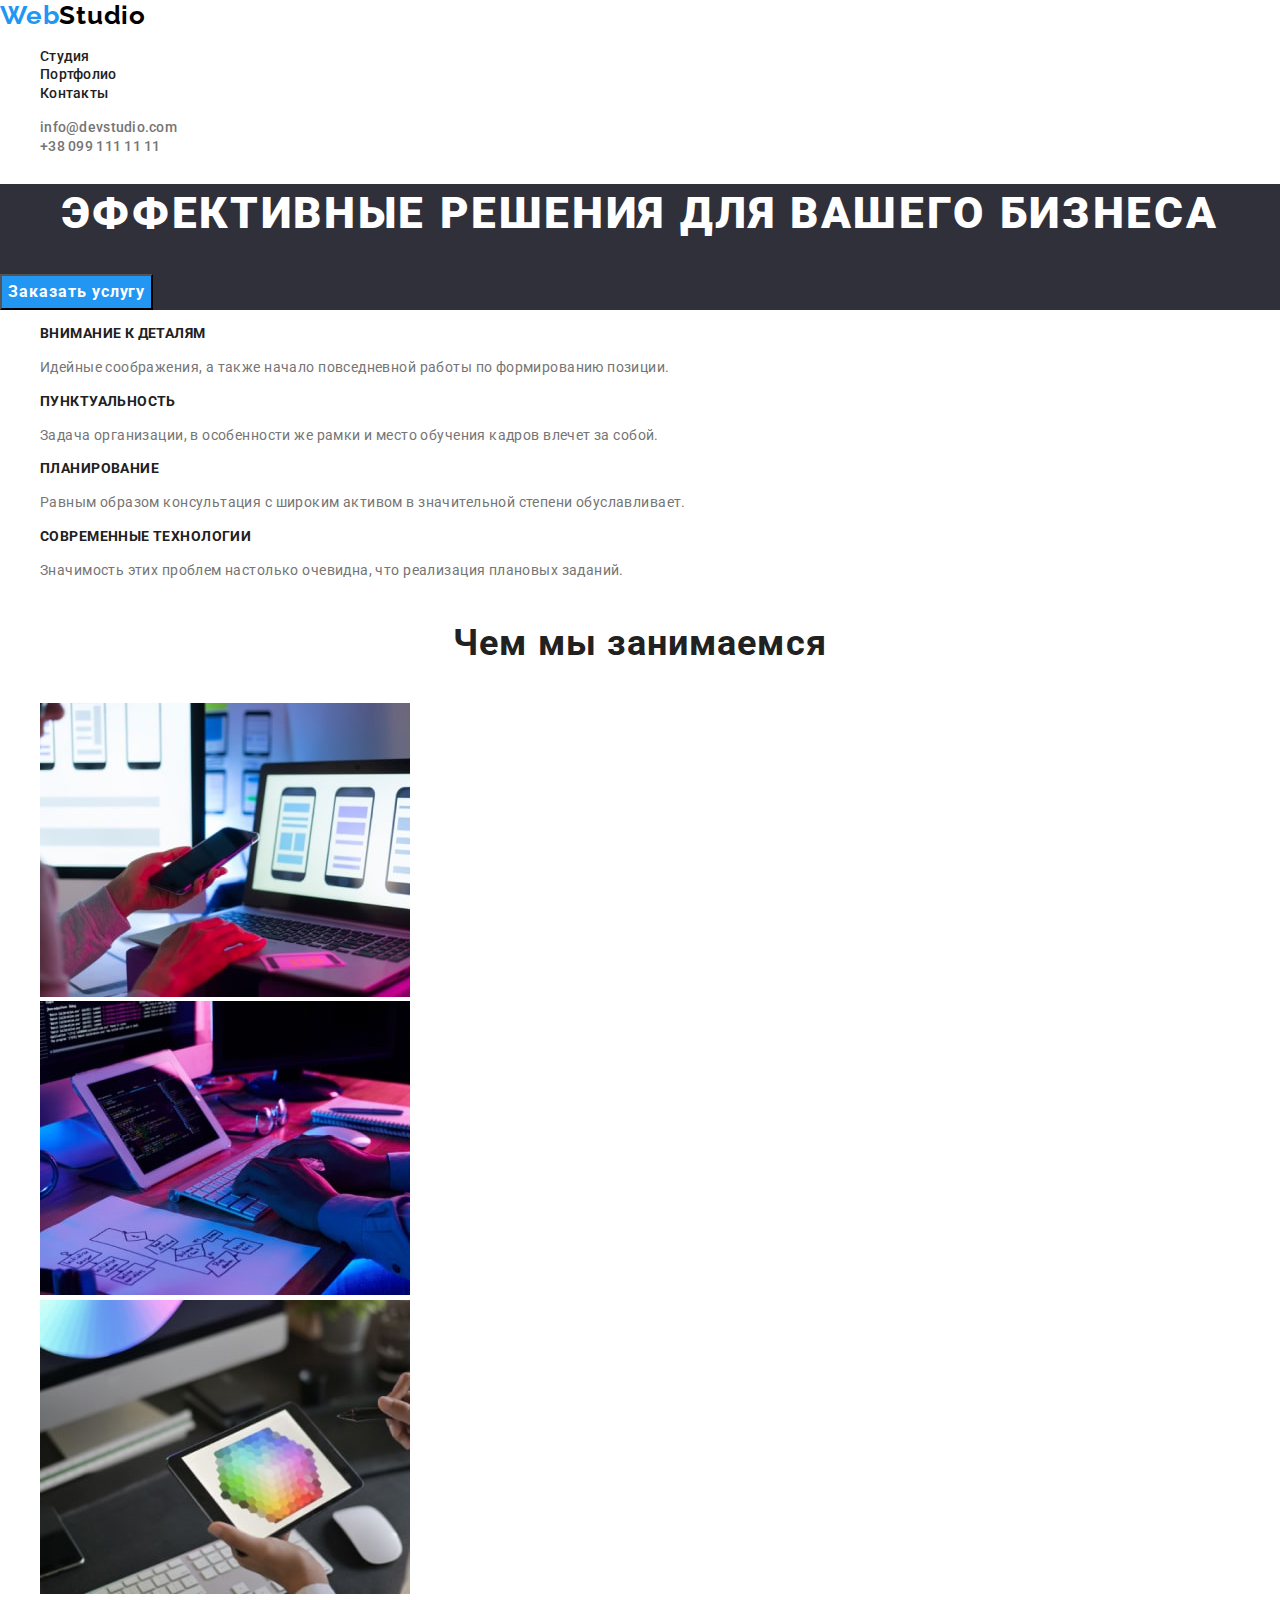
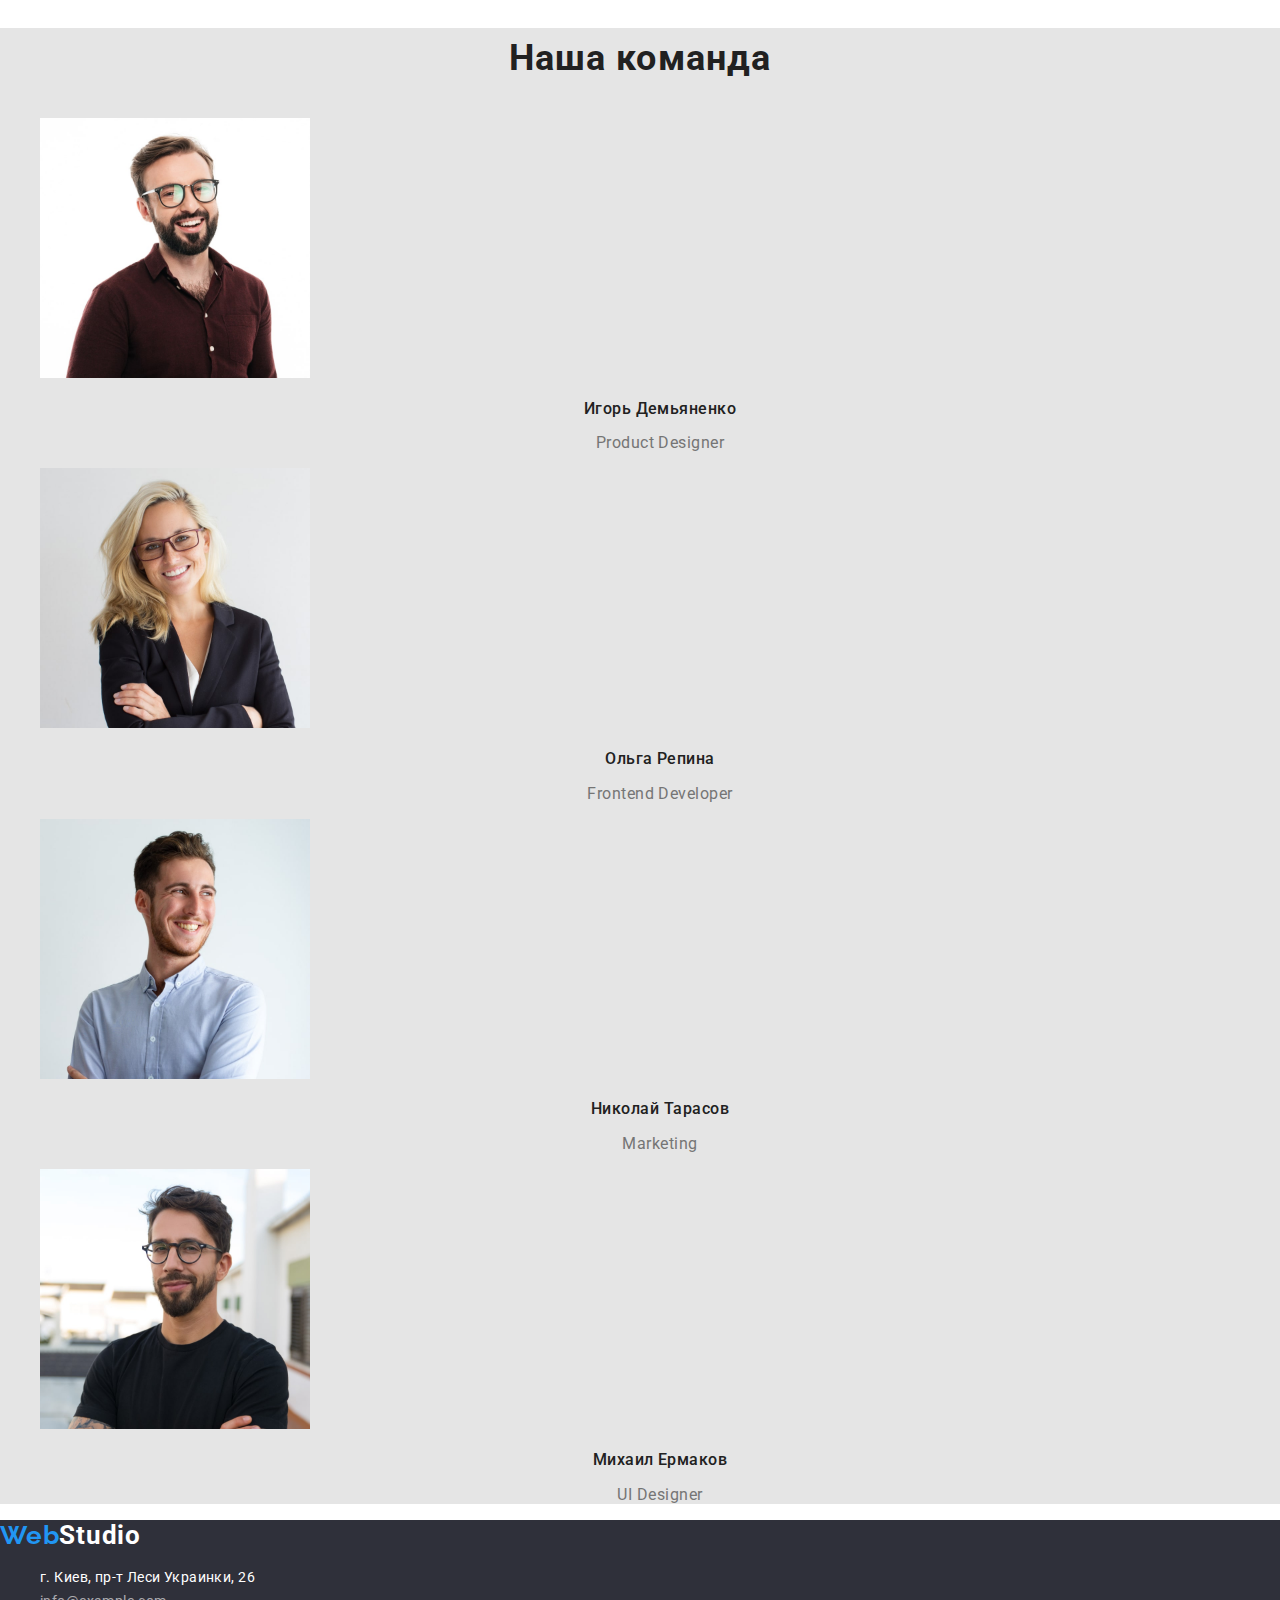
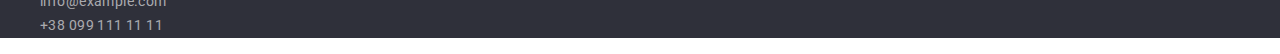
==== index.html @ 68f4fdc8 "add normalize" ====
<!DOCTYPE html>
<html lang="ru">
  <head>
    <meta charset="UTF-8" />
    <meta http-equiv="X-UA-Compatible" content="IE=edge" />
    <meta name="viewport" content="width=device-width, initial-scale=1.0" />
    <title>Document</title>
    <link rel="preconnect" href="https://fonts.googleapis.com" />
    <link rel="preconnect" href="https://fonts.gstatic.com" crossorigin />
    <link
      href="https://fonts.googleapis.com/css2?family=Raleway:wght@700&family=Roboto:wght@400;500;700;900&display=swap"
      rel="stylesheet"
    />
    <link rel="stylesheet" href="./css/modern-normalize.css" />
    <link rel="stylesheet" href="./css/styles.css" />
  </head>
  <body>
    <header class="header">
      <a class="header-logo-secondary link" href="./index.html"
        ><span class="header-logo-main">Web</span>Studio</a
      >
      <nav class="header-navigation">
        <ul class="header-list list">
          <li class="header-item">
            <a class="header-link link" href="./index.html">Студия</a>
          </li>
          <li class="header-item">
            <a class="header-link link" href="./portfolio.html">Портфолио</a>
          </li>
          <li class="header-item"><a class="header-link link" href="">Контакты</a></li>
        </ul>
      </nav>
      <ul class="list">
        <li>
          <a class="header-mail link" href="mailto:info@devstudio.com">info@devstudio.com</a>
        </li>
        <li>
          <a class="header-tel link" href="tel:+380991111111">+38 099 111 11 11</a>
        </li>
      </ul>
    </header>
    <main>
      <!-- шапка -->
      <section class="hero">
        <h1 class="hero-title">Эффективные решения для вашего бизнеса</h1>
        <button class="hero-btn" type="button">Заказать услугу</button>
      </section>
      <!-- особености -->
      <section class="dignity">
        <h2 hidden>особености</h2>
        <ul class="dignity-list list">
          <li>
            <h3 class="dignity-title">Внимание к деталям</h3>
            <p class="dignity-text">
              Идейные соображения, а также начало повседневной работы по формированию позиции.
            </p>
          </li>
          <li>
            <h3 class="dignity-title">Пунктуальность</h3>
            <p class="dignity-text">
              Задача организации, в особенности же рамки и место обучения кадров влечет за собой.
            </p>
          </li>
          <li>
            <h3 class="dignity-title">Планирование</h3>
            <p class="dignity-text">
              Равным образом консультация с широким активом в значительной степени обуславливает.
            </p>
          </li>
          <li>
            <h3 class="dignity-title">Современные технологии</h3>
            <p class="dignity-text">
              Значимость этих проблем настолько очевидна, что реализация плановых заданий.
            </p>
          </li>
        </ul>
      </section>
      <!-- Чем мы занимаемся -->
      <section class="doing">
        <h2 class="doing-title">Чем мы занимаемся</h2>
        <ul class="list">
          <li>
            <img
              src="./images/img2.jpg"
              alt="набор алгоритма на компьютере"
              width="370"
              height="294"
            />
          </li>
          <li>
            <img
              src="./images/img1.jpg"
              alt="разработка мобильного приложения"
              width="370"
              height="294"
            />
          </li>
          <li>
            <img src="./images/img3.jpg" alt="дизайн на планшете" width="370" height="294" />
          </li>
        </ul>
      </section>
      <!-- Наша команда -->
      <section class="command">
        <h2 class="command-title">Наша команда</h2>
        <ul class="command-list list">
          <li class="command-item">
            <img src="./images/photo1.jpg " alt="Игорь Демьяненко" width="270" height="260" />
            <h3 class="command-item-title">Игорь Демьяненко</h3>
            <p class="command-item-text" lang="en">Product Designer</p>
          </li>
          <li class="command-item">
            <img src="./images/photo2.jpg " alt="Игорь Демьяненко" width="270" height="260" />
            <h3 class="command-item-title">Ольга Репина</h3>
            <p class="command-item-text" lang="en">Frontend Developer</p>
          </li>
          <li class="command-item">
            <img src="./images/photo3.jpg " alt="Игорь Демьяненко" width="270" height="260" />
            <h3 class="command-item-title">Николай Тарасов</h3>
            <p class="command-item-text" lang="en">Marketing</p>
          </li>
          <li class="command-item">
            <img src="./images/photo4.jpg " alt="Игорь Демьяненко" width="270" height="260" />
            <h3 class="command-item-title">Михаил Ермаков</h3>
            <p class="command-item-text" lang="en">UI Designer</p>
          </li>
        </ul>
      </section>
    </main>
    <footer class="footer">
      <a class="footer-logo-secondary link" href="./index.html"
        ><span class="footer-logo-main">Web</span>Studio</a
      >
      <ul class="fotter-list list">
        <li>
          <a
            class="footer-link link"
            href="https://goo.gl/maps/hm23kZoBvh1uXd2n6"
            target="_blank"
            rel="noopener noreferrer"
            >г. Киев, пр-т Леси Украинки, 26</a
          >
        </li>
        <li>
          <a class="footer-mail link" href="mailto:info@example.com">info@example.com</a>
        </li>
        <li>
          <a class="footer-tel link" href="tel:+380991111111">+38 099 111 11 11</a>
        </li>
      </ul>
    </footer>
  </body>
</html>
---- css/styles.css ----
:root {
  --main-title-color: #2196f3;
  --second-title-color: #212121;
  --third-tittle-color: #000000;
  --fourth-tittle-color: #ffffff;
  --main-text-color: #757575;
  --second-text-color: #ffffff;
  --subtitle-color: #000000;
  --footer-text-color: rgba(255, 255, 255, 0.6);
  --background-title-color: #2f303a;
  --dignity-bgc: #e5e5e5;
}
body {
  font-family: Roboto, sans-serif;
  background-color: var(--second-text-color);
}
.list {
  list-style: none;
}
.link {
  text-decoration: none;
}
.header {
  background-color: var(--fourth-tittle-color);
}
.header-logo-main {
  font-family: Raleway;
  color: var(--main-title-color);
  font-weight: 700;
  font-size: 26px;
  line-height: 1.19;
  letter-spacing: 0.03em;
}
.header-logo-secondary {
  font-family: Raleway;
  font-weight: 700;
  font-size: 26px;
  line-height: 1.19;
  letter-spacing: 0.03em;
  color: var(--third-tittle-color);
}
.header-link:active,
.header-link:hover,
.header-link:focus,
.header-mail:active,
.header-mail:hover,
.header-mail:focus .header-tel:focus,
.header-tel:active,
.header-tel:hover,
.works-item-text:active,
.works-item-text:hover,
.works-item-text:focus,
.works-title:active,
.works-title:focus,
.works-title:hover {
  color: var(--main-title-color);
}
.header-link {
  font-weight: 500;
  font-size: 14px;
  line-height: 1.14;
  letter-spacing: 0.02em;
  color: var(--second-title-color);
}
.header-mail {
  font-weight: 500;
  font-size: 14px;
  line-height: 1.14;
  letter-spacing: 0.02em;
  color: var(--main-text-color);
}
.header-tel {
  font-weight: 500;
  font-size: 14px;
  line-height: 1.14;
  letter-spacing: 0.02em;
  color: var(--main-text-color);
}
.hero {
  background: var(--background-title-color);
}
.hero-title {
  font-weight: 900;
  font-size: 44px;
  line-height: 1.36;
  text-align: center;
  letter-spacing: 0.06em;
  text-transform: uppercase;
  color: var(--second-text-color);
}
.hero-btn {
  cursor: progress;
  font-family: inherit;
  font-weight: 700;
  font-size: 16px;
  line-height: 1.875;
  align-items: center;
  text-align: center;
  letter-spacing: 0.06em;
  color: var(--fourth-tittle-color);
  background: var(--main-title-color);
}
.dignity-title {
  font-weight: 700;
  font-size: 14px;
  line-height: 1.14;
  letter-spacing: 0.03em;
  text-transform: uppercase;
  color: var(--second-title-color);
}
.dignity-text {
  font-size: 14px;
  line-height: 1.71;
  letter-spacing: 0.03em;
  color: var(--main-text-color);
}
.doing-title {
  font-weight: 700;
  font-size: 36px;
  line-height: 1.67;
  text-align: center;
  letter-spacing: 0.03em;
  color: var(--second-title-color);
}
.command {
  background-color: var(--dignity-bgc);
}
.command-title {
  font-weight: 700;
  font-size: 36px;
  line-height: 1.67;
  text-align: center;
  letter-spacing: 0.03em;
  color: var(--second-title-color);
}
.command-item-title {
  font-weight: 500;
  font-size: 16px;
  line-height: 1.187;
  text-align: center;
  letter-spacing: 0.03em;
  color: var(--second-title-color);
}
.command-item-text {
  font-size: 16px;
  line-height: 1.187;
  text-align: center;
  letter-spacing: 0.03em;
  color: var(--main-text-color);
}
.footer {
  background: var(--background-title-color);
}
.footer-logo-main {
  font-family: Raleway;
  color: var(--main-title-color);
  font-weight: 700;
  font-size: 26px;
  line-height: 1.19;
  letter-spacing: 0.03em;
}
.footer-logo-secondary {
  font-weight: 700;
  font-size: 26px;
  line-height: 1.19;
  letter-spacing: 0.03em;
  color: var(--fourth-tittle-color);
}
.footer-link {
  font-size: 14px;
  line-height: 1.71;
  letter-spacing: 0.03em;
  color: var(--second-text-color);
}
.footer-mail {
  font-size: 14px;
  line-height: 1.71;
  letter-spacing: 0.03em;
  color: var(--footer-text-color);
}
.footer-tel {
  font-size: 14px;
  line-height: 1.71;
  letter-spacing: 0.03em;
  color: var(--footer-text-color);
}
.portfolio-filtr-button:active,
.portfolio-filtr-button:hover,
.portfolio-filtr-button:focus {
  font-family: Roboto, sans-serif;
  font-weight: 500;
  font-size: 16px;
  line-height: 1.62;
  text-align: center;
  letter-spacing: 0.03em;
  color: var(--fourth-tittle-color);
  background: var(--main-title-color);
}
.portfolio-filtr-button {
  font-family: Roboto, sans-serif;
  cursor: pointer;
  font-weight: 500;
  font-size: 16px;
  line-height: 1.62;
  letter-spacing: 0.03em;
  color: var(--second-title-color);
}
.works-item {
  font-weight: 700;
  font-size: 18px;
  line-height: 2;
  letter-spacing: 0.06em;
  color: var(--second-title-color);
}
.works-title {
  font-weight: 700;
  font-size: 18px;
  line-height: 2;
  letter-spacing: 0.06em;
  color: var(--second-title-color);
}
.works-item-text {
  font-size: 16px;
  line-height: 1.87;
  letter-spacing: 0.03em;
  color: var(--main-text-color);
}
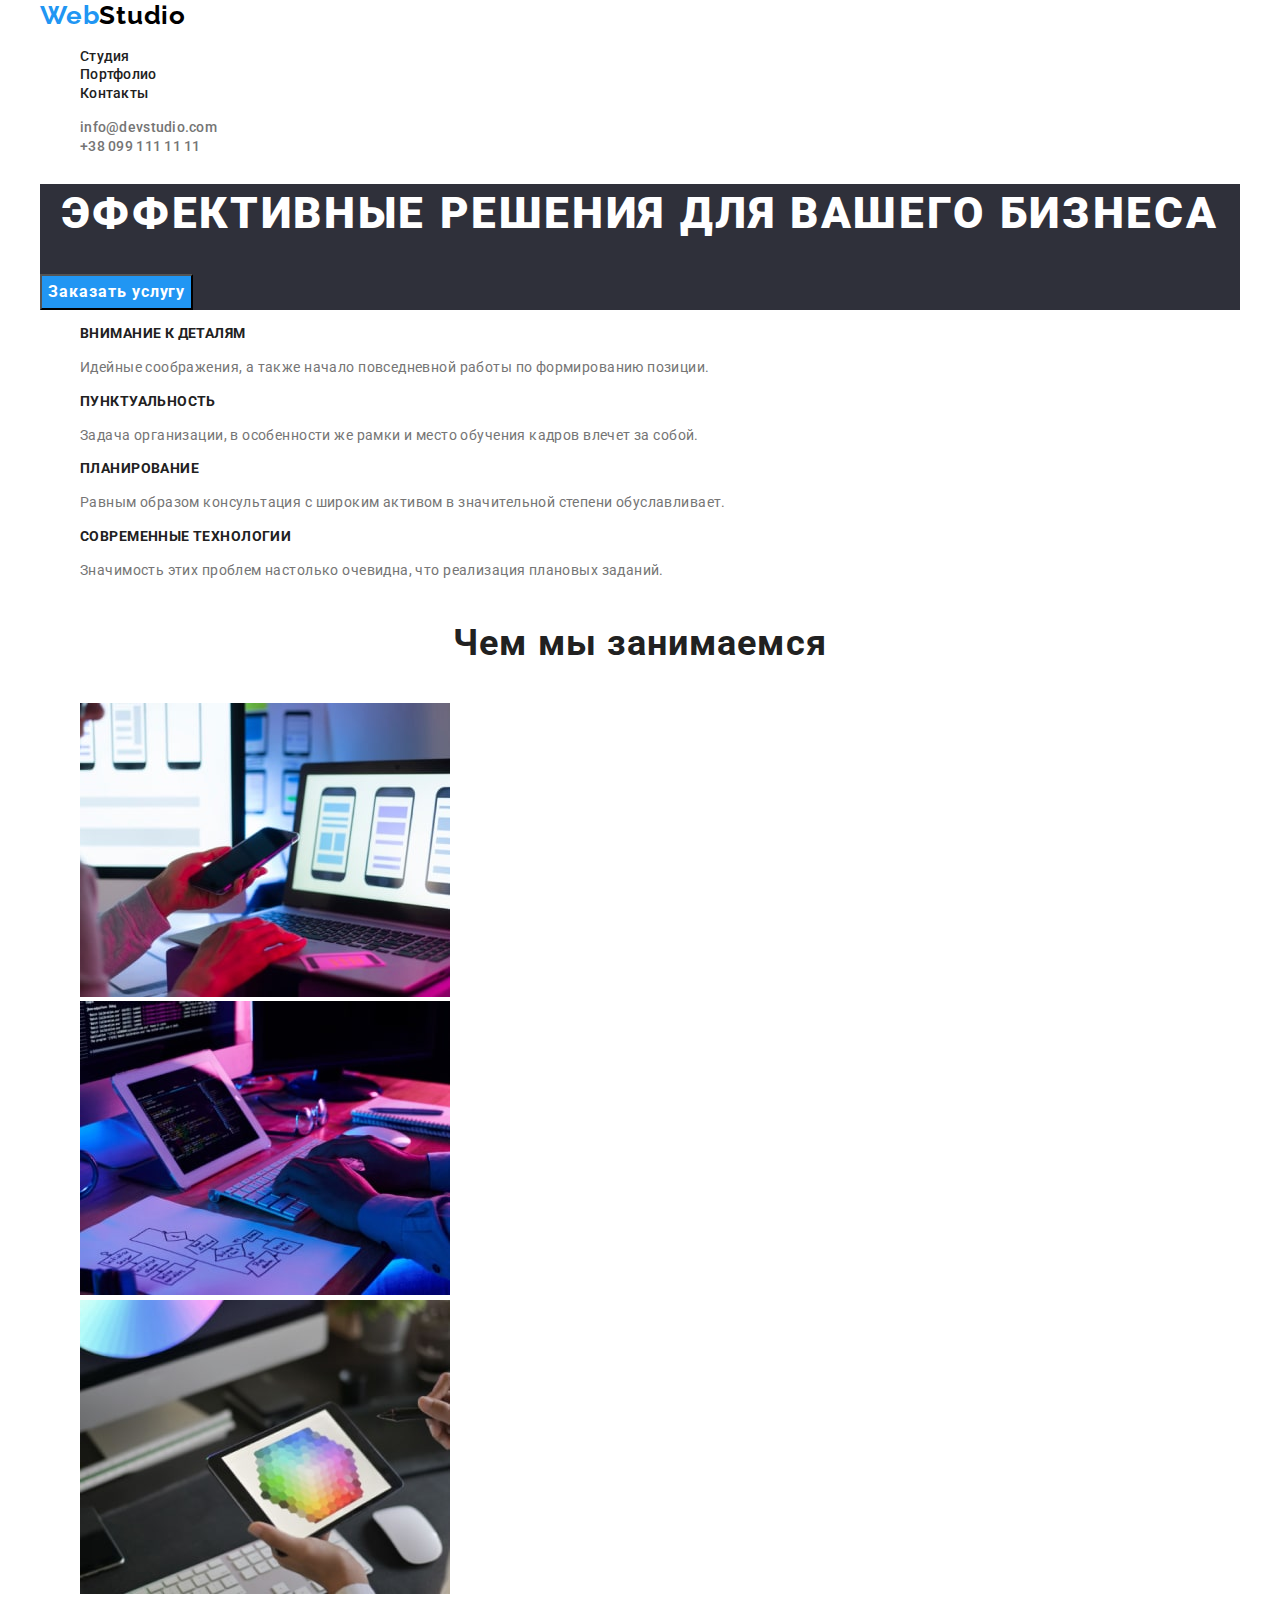
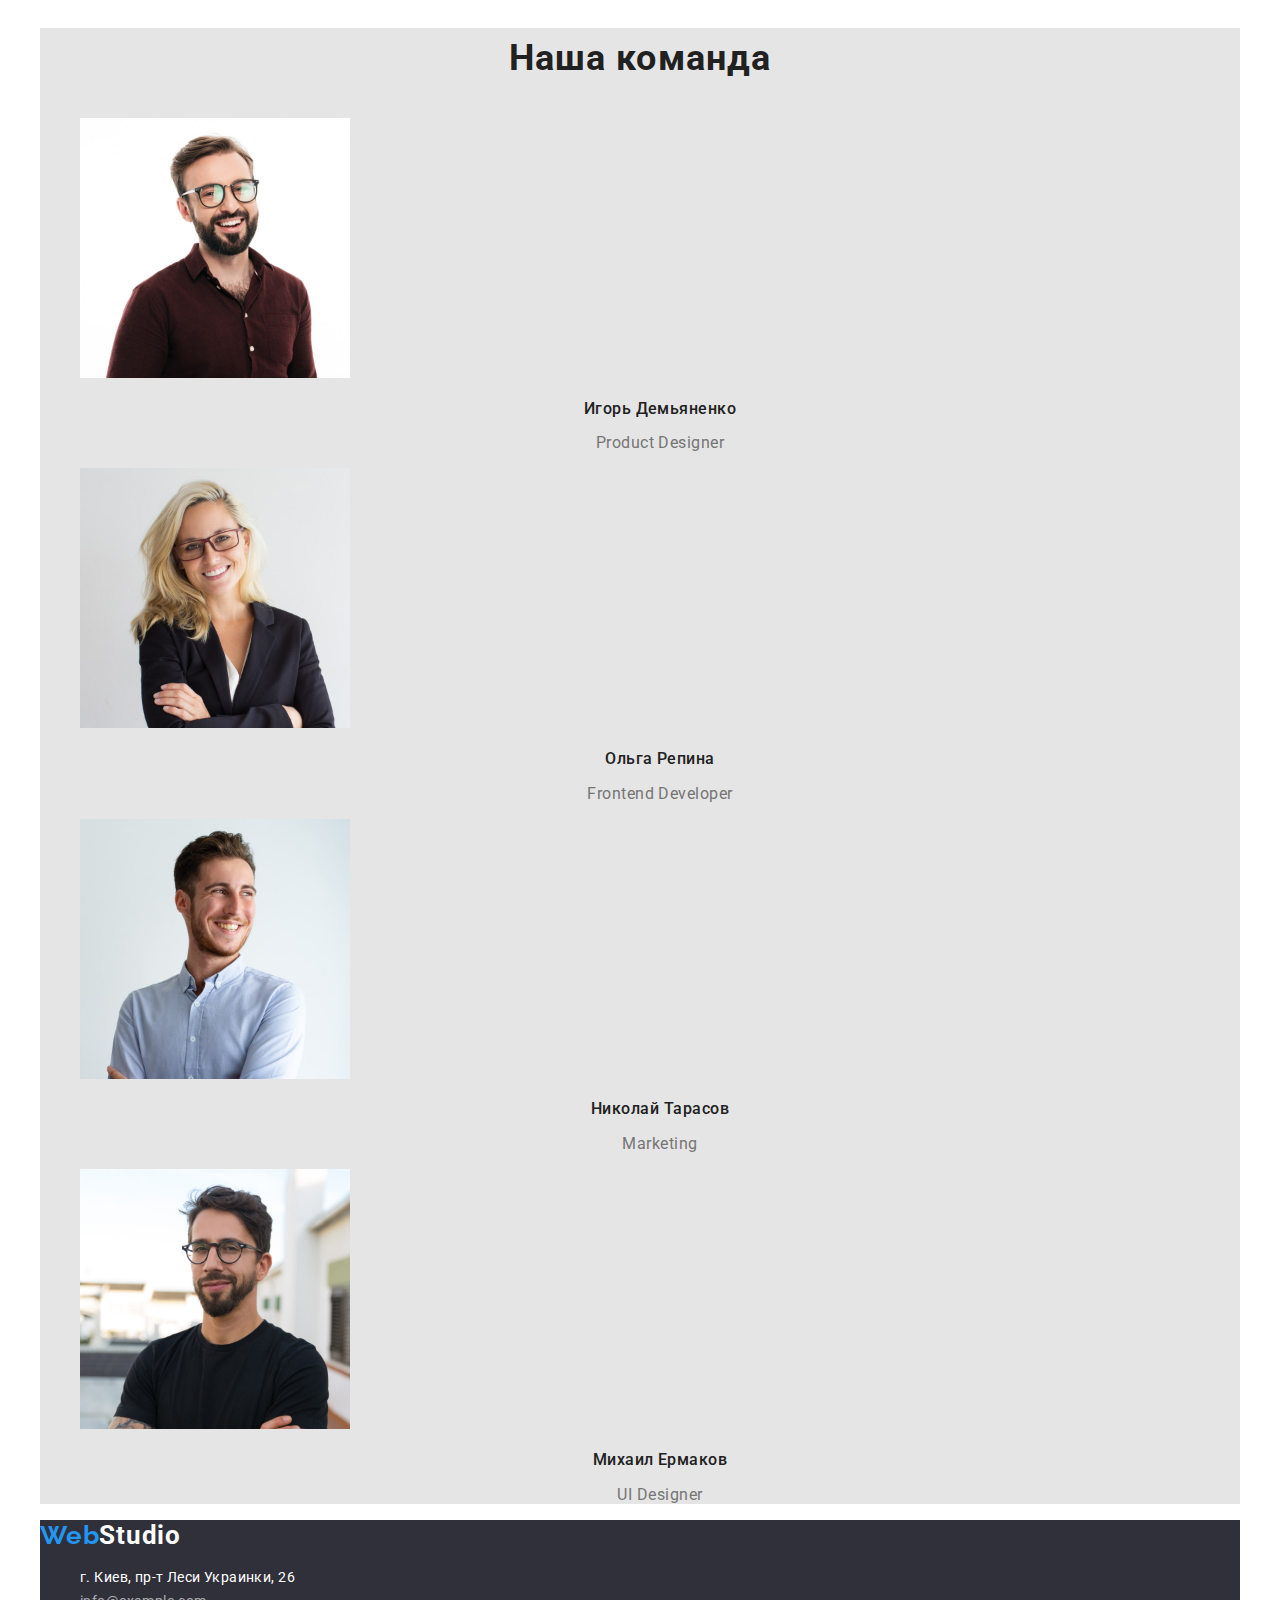
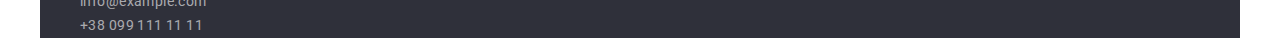
==== commit 4efd4f6a: "container2" ====
--- a/index.html
+++ b/index.html
@@ -15,7 +15,7 @@
     <link rel="stylesheet" href="./css/styles.css" />
   </head>
   <body>
-    <header class="header">
+    <header class="header container">
       <a class="header-logo-secondary link" href="./index.html"
         ><span class="header-logo-main">Web</span>Studio</a
       >
@@ -41,12 +41,12 @@
     </header>
     <main>
       <!-- шапка -->
-      <section class="hero">
+      <section class="hero container">
         <h1 class="hero-title">Эффективные решения для вашего бизнеса</h1>
         <button class="hero-btn" type="button">Заказать услугу</button>
       </section>
       <!-- особености -->
-      <section class="dignity">
+      <section class="dignity container">
         <h2 hidden>особености</h2>
         <ul class="dignity-list list">
           <li>
@@ -76,7 +76,7 @@
         </ul>
       </section>
       <!-- Чем мы занимаемся -->
-      <section class="doing">
+      <section class="doing container">
         <h2 class="doing-title">Чем мы занимаемся</h2>
         <ul class="list">
           <li>
@@ -101,7 +101,7 @@
         </ul>
       </section>
       <!-- Наша команда -->
-      <section class="command">
+      <section class="command container">
         <h2 class="command-title">Наша команда</h2>
         <ul class="command-list list">
           <li class="command-item">
@@ -127,7 +127,7 @@
         </ul>
       </section>
     </main>
-    <footer class="footer">
+    <footer class="footer container">
       <a class="footer-logo-secondary link" href="./index.html"
         ><span class="footer-logo-main">Web</span>Studio</a
       >
--- a/css/styles.css
+++ b/css/styles.css
@@ -225,3 +225,10 @@
   letter-spacing: 0.03em;
   color: var(--main-text-color);
 }
+
+.container {
+  width: 1200px;
+  padding-left: 0;
+  padding-right: 0;
+  margin: 0 auto;
+}
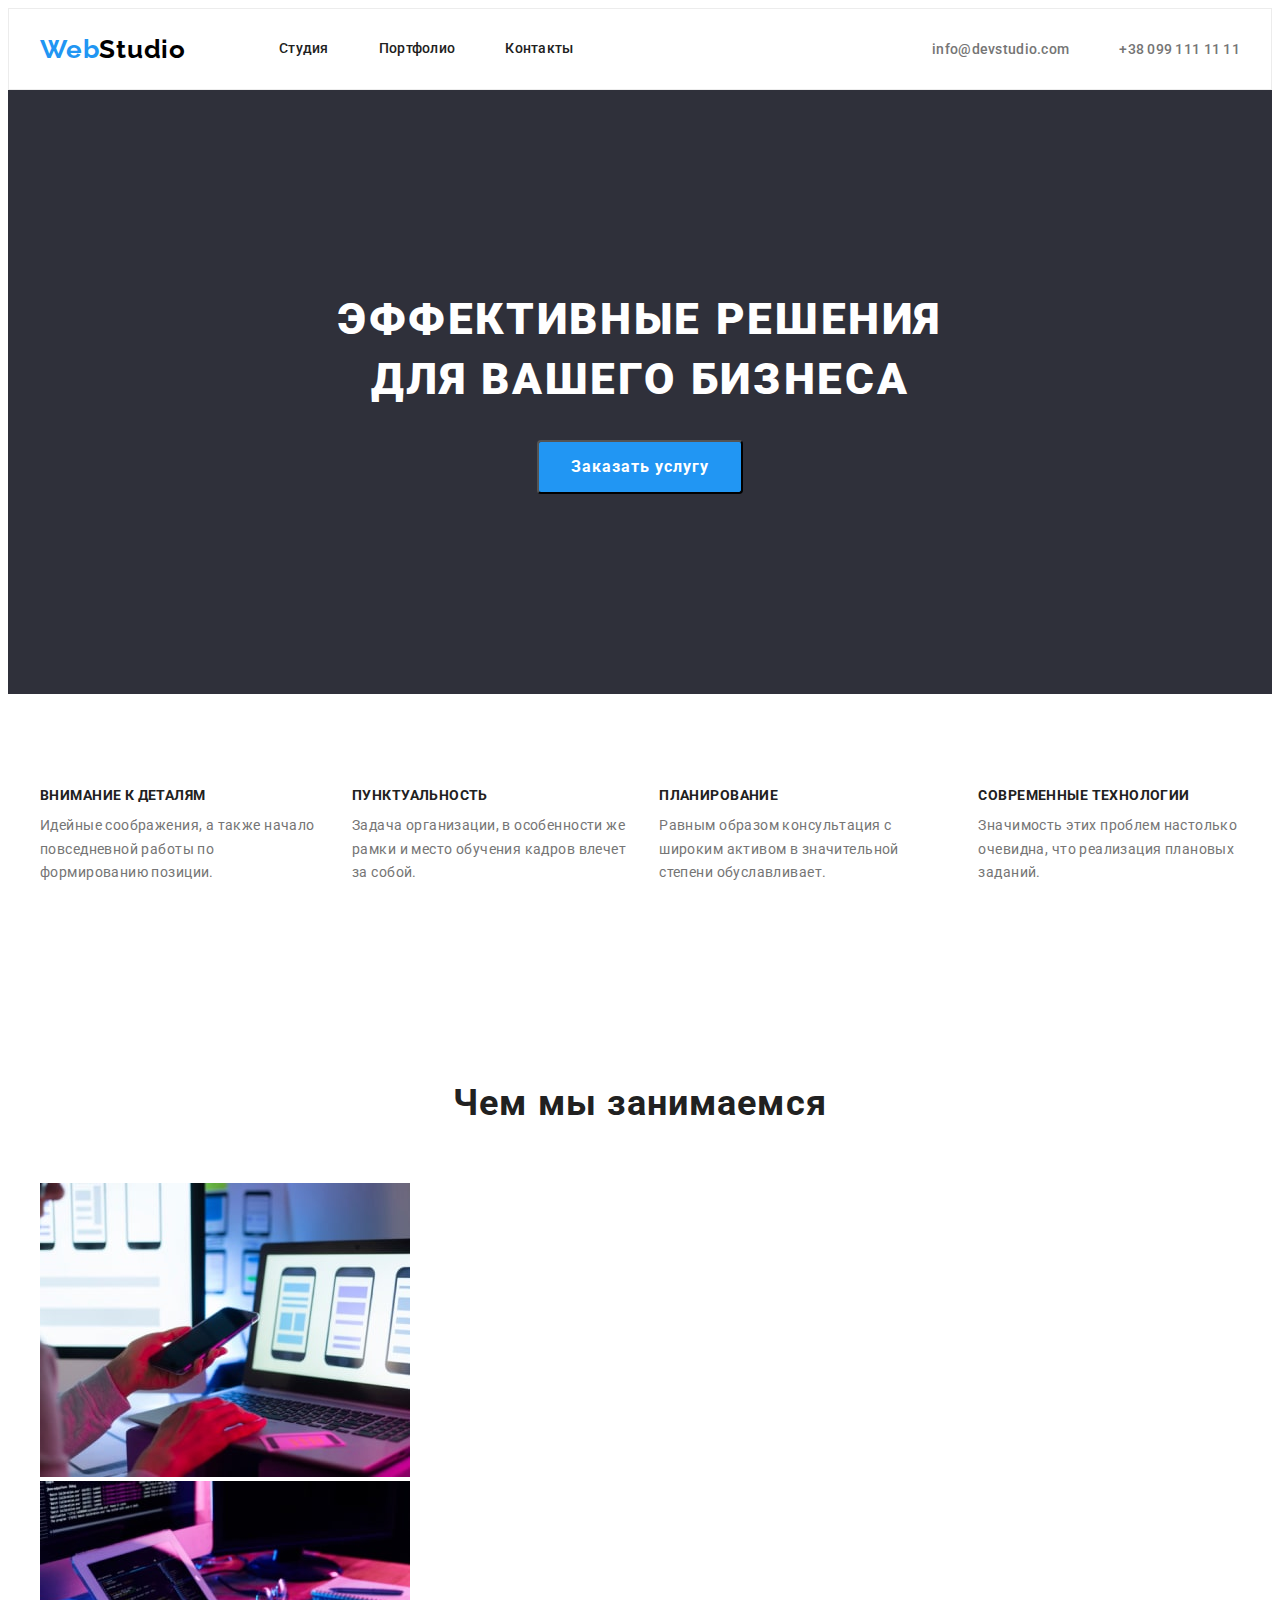
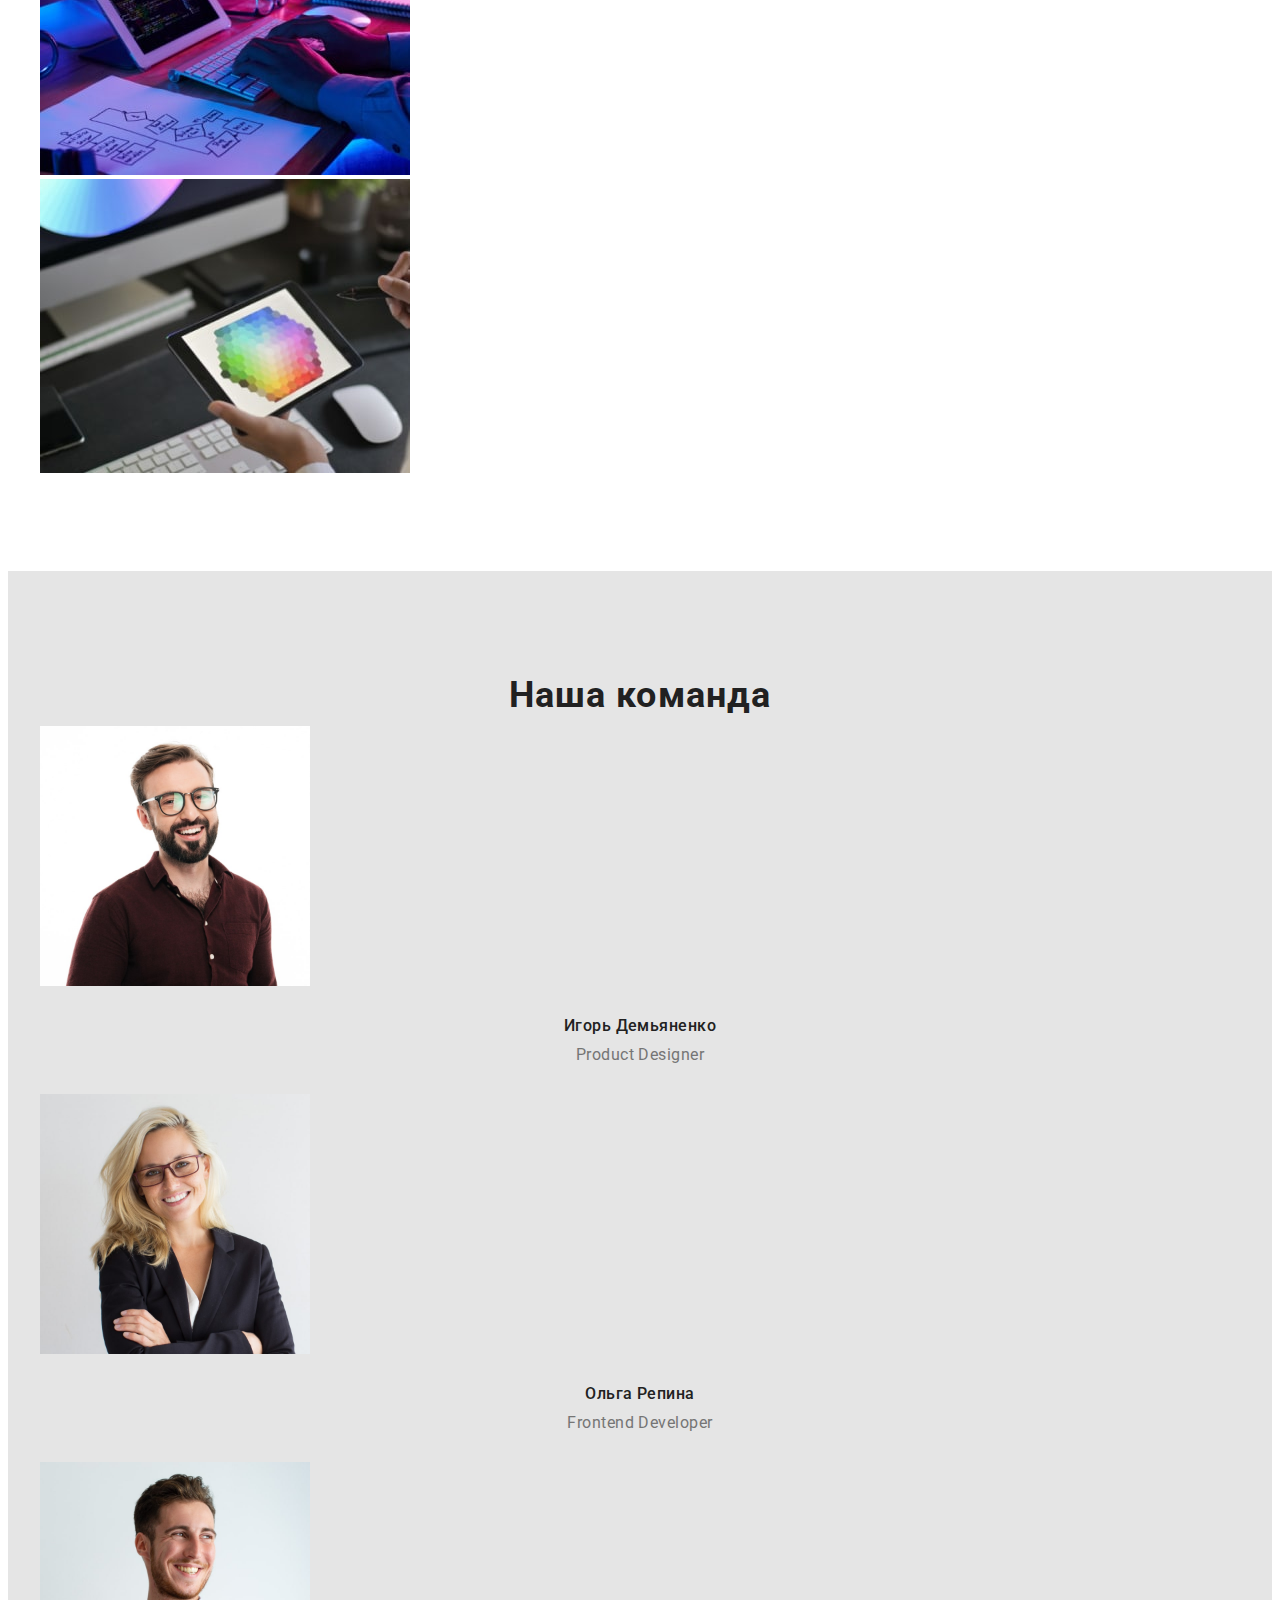
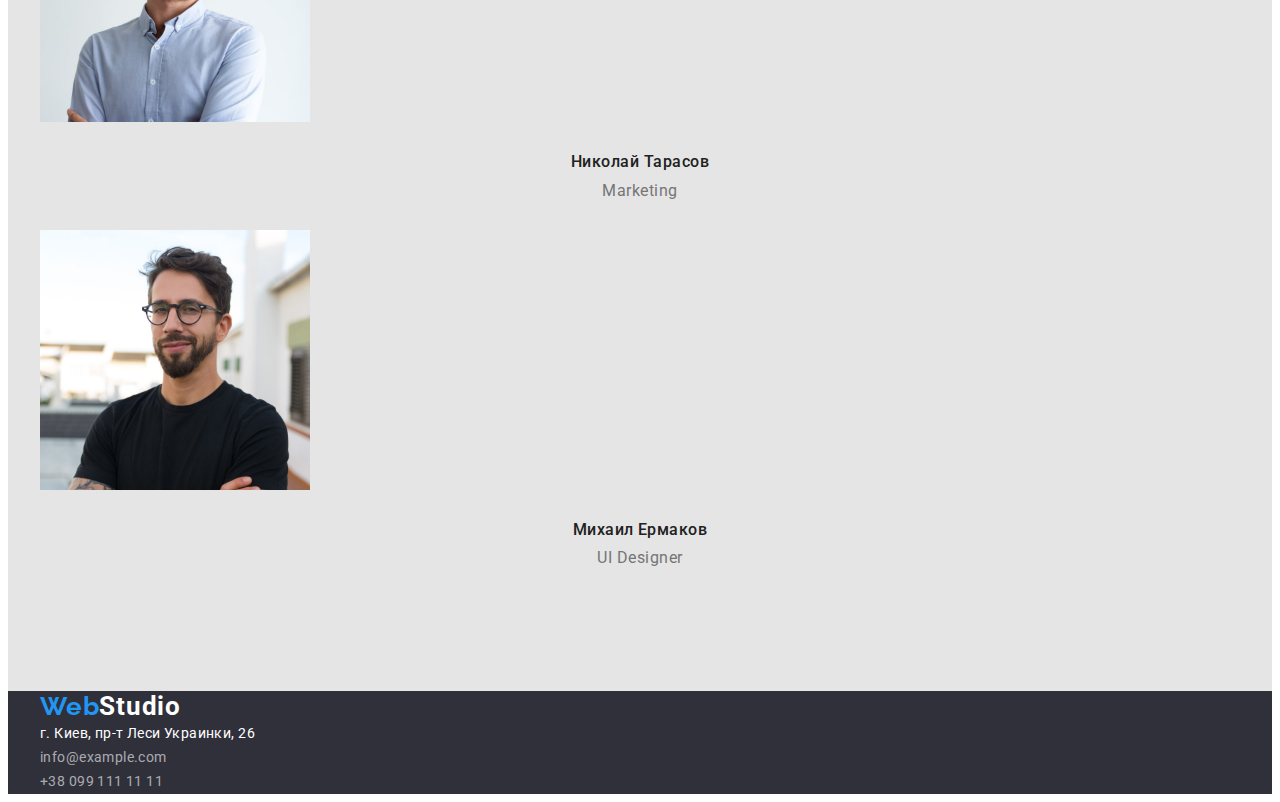
==== commit a8cfe114: "add+css-header" ====
--- a/index.html
+++ b/index.html
@@ -11,143 +11,182 @@
       href="https://fonts.googleapis.com/css2?family=Raleway:wght@700&family=Roboto:wght@400;500;700;900&display=swap"
       rel="stylesheet"
     />
-    <link rel="stylesheet" href="./css/modern-normalize.css" />
+    <link
+      rel="stylesheet"
+      href="https://github.com/sindresorhus/modern-normalize/blob/main/modern-normalize.css"
+    />
     <link rel="stylesheet" href="./css/styles.css" />
   </head>
   <body>
-    <header class="header container">
-      <a class="header-logo-secondary link" href="./index.html"
-        ><span class="header-logo-main">Web</span>Studio</a
-      >
-      <nav class="header-navigation">
-        <ul class="header-list list">
-          <li class="header-item">
-            <a class="header-link link" href="./index.html">Студия</a>
+    <!-- header -->
+    <header class="header">
+      <div class="container header-main">
+        <a class="header-logo-secondary link" href="./index.html"
+          ><span class="header-logo-main">Web</span>Studio</a
+        >
+        <nav class="header-navigation">
+          <ul class="header-list list">
+            <li class="header-item">
+              <a class="header-link link" href="./index.html">Студия</a>
+            </li>
+            <li class="header-item">
+              <a class="header-link link" href="./portfolio.html">Портфолио</a>
+            </li>
+            <li class="header-item"><a class="header-link link" href="">Контакты</a></li>
+          </ul>
+        </nav>
+        <ul class="header-contacts list">
+          <li class="item">
+            <a class="header-mail link" href="mailto:info@devstudio.com">info@devstudio.com</a>
           </li>
-          <li class="header-item">
-            <a class="header-link link" href="./portfolio.html">Портфолио</a>
+          <li class="item">
+            <a class="header-tel link" href="tel:+380991111111">+38 099 111 11 11</a>
           </li>
-          <li class="header-item"><a class="header-link link" href="">Контакты</a></li>
         </ul>
-      </nav>
-      <ul class="list">
-        <li>
-          <a class="header-mail link" href="mailto:info@devstudio.com">info@devstudio.com</a>
-        </li>
-        <li>
-          <a class="header-tel link" href="tel:+380991111111">+38 099 111 11 11</a>
-        </li>
-      </ul>
+      </div>
     </header>
     <main>
-      <!-- шапка -->
-      <section class="hero container">
+      <!-- герой -->
+      <section class="hero">
         <h1 class="hero-title">Эффективные решения для вашего бизнеса</h1>
         <button class="hero-btn" type="button">Заказать услугу</button>
       </section>
       <!-- особености -->
-      <section class="dignity container">
-        <h2 hidden>особености</h2>
-        <ul class="dignity-list list">
+      <section class="dignity section">
+        <div class="container">
+          <h2 hidden>особености</h2>
+          <ul class="dignity-list list">
+            <li class="dignity-item">
+              <h3 class="dignity-title">Внимание к деталям</h3>
+              <p class="dignity-text">
+                Идейные соображения, а также начало повседневной работы по формированию позиции.
+              </p>
+            </li>
+            <li class="dignity-item">
+              <h3 class="dignity-title">Пунктуальность</h3>
+              <p class="dignity-text">
+                Задача организации, в особенности же рамки и место обучения кадров влечет за собой.
+              </p>
+            </li>
+            <li class="dignity-item">
+              <h3 class="dignity-title">Планирование</h3>
+              <p class="dignity-text">
+                Равным образом консультация с широким активом в значительной степени обуславливает.
+              </p>
+            </li>
+            <li class="dignity-item">
+              <h3 class="dignity-title">Современные технологии</h3>
+              <p class="dignity-text">
+                Значимость этих проблем настолько очевидна, что реализация плановых заданий.
+              </p>
+            </li>
+          </ul>
+        </div>
+      </section>
+      <!-- Чем мы занимаемся -->
+      <section class="doing section">
+        <div class="container">
+          <h2 class="doing-title">Чем мы занимаемся</h2>
+          <ul class="list">
+            <li>
+              <img
+                src="./images/img2.jpg"
+                alt="набор алгоритма на компьютере"
+                width="370"
+                height="294"
+              />
+            </li>
+            <li>
+              <img
+                src="./images/img1.jpg"
+                alt="разработка мобильного приложения"
+                width="370"
+                height="294"
+              />
+            </li>
+            <li>
+              <img src="./images/img3.jpg" alt="дизайн на планшете" width="370" height="294" />
+            </li>
+          </ul>
+        </div>
+      </section>
+      <!-- Наша команда -->
+      <section class="command section">
+        <div class="container">
+          <h2 class="command-title">Наша команда</h2>
+          <ul class="command-list list">
+            <li class="command-item">
+              <img
+                class="command-item-img"
+                src="./images/photo1.jpg "
+                alt="Игорь Демьяненко"
+                width="270"
+                height="260"
+              />
+              <h3 class="command-item-title">Игорь Демьяненко</h3>
+              <p class="command-item-text" lang="en">Product Designer</p>
+            </li>
+            <li class="command-item">
+              <img
+                class="command-item-img"
+                src="./images/photo2.jpg "
+                alt="Игорь Демьяненко"
+                width="270"
+                height="260"
+              />
+              <h3 class="command-item-title">Ольга Репина</h3>
+              <p class="command-item-text" lang="en">Frontend Developer</p>
+            </li>
+            <li class="command-item">
+              <img
+                class="command-item-img"
+                src="./images/photo3.jpg "
+                alt="Игорь Демьяненко"
+                width="270"
+                height="260"
+              />
+              <h3 class="command-item-title">Николай Тарасов</h3>
+              <p class="command-item-text" lang="en">Marketing</p>
+            </li>
+            <li class="command-item">
+              <img
+                class="command-item-img"
+                src="./images/photo4.jpg "
+                alt="Игорь Демьяненко"
+                width="270"
+                height="260"
+              />
+              <h3 class="command-item-title">Михаил Ермаков</h3>
+              <p class="command-item-text" lang="en">UI Designer</p>
+            </li>
+          </ul>
+        </div>
+      </section>
+    </main>
+    <!-- footer -->
+    <footer class="footer">
+      <div class="container">
+        <a class="footer-logo-secondary link" href="./index.html"
+          ><span class="footer-logo-main">Web</span>Studio</a
+        >
+        <ul class="fotter-list list">
           <li>
-            <h3 class="dignity-title">Внимание к деталям</h3>
-            <p class="dignity-text">
-              Идейные соображения, а также начало повседневной работы по формированию позиции.
-            </p>
+            <a
+              class="footer-link link"
+              href="https://goo.gl/maps/hm23kZoBvh1uXd2n6"
+              target="_blank"
+              rel="noopener noreferrer"
+              >г. Киев, пр-т Леси Украинки, 26</a
+            >
           </li>
           <li>
-            <h3 class="dignity-title">Пунктуальность</h3>
-            <p class="dignity-text">
-              Задача организации, в особенности же рамки и место обучения кадров влечет за собой.
-            </p>
+            <a class="footer-mail link" href="mailto:info@example.com">info@example.com</a>
           </li>
           <li>
-            <h3 class="dignity-title">Планирование</h3>
-            <p class="dignity-text">
-              Равным образом консультация с широким активом в значительной степени обуславливает.
-            </p>
-          </li>
-          <li>
-            <h3 class="dignity-title">Современные технологии</h3>
-            <p class="dignity-text">
-              Значимость этих проблем настолько очевидна, что реализация плановых заданий.
-            </p>
+            <a class="footer-tel link" href="tel:+380991111111">+38 099 111 11 11</a>
           </li>
         </ul>
-      </section>
-      <!-- Чем мы занимаемся -->
-      <section class="doing container">
-        <h2 class="doing-title">Чем мы занимаемся</h2>
-        <ul class="list">
-          <li>
-            <img
-              src="./images/img2.jpg"
-              alt="набор алгоритма на компьютере"
-              width="370"
-              height="294"
-            />
-          </li>
-          <li>
-            <img
-              src="./images/img1.jpg"
-              alt="разработка мобильного приложения"
-              width="370"
-              height="294"
-            />
-          </li>
-          <li>
-            <img src="./images/img3.jpg" alt="дизайн на планшете" width="370" height="294" />
-          </li>
-        </ul>
-      </section>
-      <!-- Наша команда -->
-      <section class="command container">
-        <h2 class="command-title">Наша команда</h2>
-        <ul class="command-list list">
-          <li class="command-item">
-            <img src="./images/photo1.jpg " alt="Игорь Демьяненко" width="270" height="260" />
-            <h3 class="command-item-title">Игорь Демьяненко</h3>
-            <p class="command-item-text" lang="en">Product Designer</p>
-          </li>
-          <li class="command-item">
-            <img src="./images/photo2.jpg " alt="Игорь Демьяненко" width="270" height="260" />
-            <h3 class="command-item-title">Ольга Репина</h3>
-            <p class="command-item-text" lang="en">Frontend Developer</p>
-          </li>
-          <li class="command-item">
-            <img src="./images/photo3.jpg " alt="Игорь Демьяненко" width="270" height="260" />
-            <h3 class="command-item-title">Николай Тарасов</h3>
-            <p class="command-item-text" lang="en">Marketing</p>
-          </li>
-          <li class="command-item">
-            <img src="./images/photo4.jpg " alt="Игорь Демьяненко" width="270" height="260" />
-            <h3 class="command-item-title">Михаил Ермаков</h3>
-            <p class="command-item-text" lang="en">UI Designer</p>
-          </li>
-        </ul>
-      </section>
-    </main>
-    <footer class="footer container">
-      <a class="footer-logo-secondary link" href="./index.html"
-        ><span class="footer-logo-main">Web</span>Studio</a
-      >
-      <ul class="fotter-list list">
-        <li>
-          <a
-            class="footer-link link"
-            href="https://goo.gl/maps/hm23kZoBvh1uXd2n6"
-            target="_blank"
-            rel="noopener noreferrer"
-            >г. Киев, пр-т Леси Украинки, 26</a
-          >
-        </li>
-        <li>
-          <a class="footer-mail link" href="mailto:info@example.com">info@example.com</a>
-        </li>
-        <li>
-          <a class="footer-tel link" href="tel:+380991111111">+38 099 111 11 11</a>
-        </li>
-      </ul>
+      </div>
     </footer>
   </body>
 </html>
--- a/css/styles.css
+++ b/css/styles.css
@@ -9,19 +9,49 @@
   --footer-text-color: rgba(255, 255, 255, 0.6);
   --background-title-color: #2f303a;
   --dignity-bgc: #e5e5e5;
+  --dgc-filter: #f5f4fa;
+  --border-header: #ececec;
 }
 body {
   font-family: Roboto, sans-serif;
   background-color: var(--second-text-color);
 }
+p,
+h1,
+h2,
+h3,
+h4,
+h5,
+h6 {
+  margin: 0;
+}
+ul {
+  margin: 0;
+  padding: 0;
+  list-style: none;
+}
 .list {
   list-style: none;
+  margin: 0;
+  padding: 0;
 }
 .link {
   text-decoration: none;
 }
+.container {
+  width: 1200px;
+  padding-left: 15;
+  padding-right: 15;
+  margin: 0 auto;
+}
+/* --------------------HEADER------------------------- */
 .header {
   background-color: var(--fourth-tittle-color);
+  border: 1px solid var(--border-header);
+}
+.header-main {
+  display: flex;
+  align-items: center;
 }
 .header-logo-main {
   font-family: Raleway;
@@ -32,6 +62,7 @@
   letter-spacing: 0.03em;
 }
 .header-logo-secondary {
+  margin-right: 93px;
   font-family: Raleway;
   font-weight: 700;
   font-size: 26px;
@@ -44,7 +75,8 @@
 .header-link:focus,
 .header-mail:active,
 .header-mail:hover,
-.header-mail:focus .header-tel:focus,
+.header-mail:focus,
+.header-tel:focus,
 .header-tel:active,
 .header-tel:hover,
 .works-item-text:active,
@@ -55,14 +87,32 @@
 .works-title:hover {
   color: var(--main-title-color);
 }
+.header-list {
+  display: flex;
+}
+.header-item:not(:last-child) {
+  margin-right: 50px;
+}
 .header-link {
+  display: block;
+  padding-top: 32px;
+  padding-bottom: 32px;
   font-weight: 500;
   font-size: 14px;
   line-height: 1.14;
   letter-spacing: 0.02em;
   color: var(--second-title-color);
 }
+.header-contacts {
+  display: flex;
+  margin-left: auto;
+}
+.header-contacts .item + .item {
+  margin-left: 50px;
+}
 .header-mail {
+  padding-top: 32px;
+  padding-bottom: 32px;
   font-weight: 500;
   font-size: 14px;
   line-height: 1.14;
@@ -70,16 +120,31 @@
   color: var(--main-text-color);
 }
 .header-tel {
+  padding-top: 32px;
+  padding-bottom: 32px;
   font-weight: 500;
   font-size: 14px;
   line-height: 1.14;
   letter-spacing: 0.02em;
   color: var(--main-text-color);
 }
+/* --------------------BODY---------------------------------- */
+.section {
+  padding-top: 94px;
+  padding-bottom: 94px;
+}
+/* --------------------HERO---------------------------------- */
 .hero {
   background: var(--background-title-color);
+  text-align: center;
 }
 .hero-title {
+  width: 696px;
+  margin-top: 0;
+  margin-bottom: 30px;
+  padding-top: 200px;
+  margin-left: auto;
+  margin-right: auto;
   font-weight: 900;
   font-size: 44px;
   line-height: 1.36;
@@ -89,6 +154,10 @@
   color: var(--second-text-color);
 }
 .hero-btn {
+  border-radius: 4px;
+  padding: 10px 32px;
+  margin-bottom: 200px;
+  display: inline-block;
   cursor: progress;
   font-family: inherit;
   font-weight: 700;
@@ -100,7 +169,16 @@
   color: var(--fourth-tittle-color);
   background: var(--main-title-color);
 }
+/* --------------------ОСОБЕНОСТИ-------------------------------- */
+.dignity {
+  margin-top: 0px;
+  margin-bottom: 0px;
+  padding-top: 94px;
+  padding-bottom: 94px;
+}
 .dignity-title {
+  margin-top: 0px;
+  margin-bottom: 10px;
   font-weight: 700;
   font-size: 14px;
   line-height: 1.14;
@@ -108,13 +186,30 @@
   text-transform: uppercase;
   color: var(--second-title-color);
 }
+.dignity-list {
+  display: flex;
+  margin-top: 0px;
+  margin-bottom: 0px;
+  /* outline: 1px solid green; */
+}
+.dignity-item {
+  width: 270;
+}
+.dignity-item + .dignity-item {
+  margin-left: 30px;
+}
 .dignity-text {
+  margin-top: 0px;
+  margin-bottom: 0px;
   font-size: 14px;
   line-height: 1.71;
   letter-spacing: 0.03em;
   color: var(--main-text-color);
 }
+/* --------------------ЧЕМ МЫ ЗАНИМАЕМСЯ------------------------- */
 .doing-title {
+  margin-top: 0;
+  margin-bottom: 50px;
   font-weight: 700;
   font-size: 36px;
   line-height: 1.67;
@@ -122,10 +217,12 @@
   letter-spacing: 0.03em;
   color: var(--second-title-color);
 }
+/* --------------------НАША КОМАНДА------------------------------ */
 .command {
   background-color: var(--dignity-bgc);
 }
 .command-title {
+  margin-top: 0;
   font-weight: 700;
   font-size: 36px;
   line-height: 1.67;
@@ -133,7 +230,16 @@
   letter-spacing: 0.03em;
   color: var(--second-title-color);
 }
+.command-item-img {
+  display: block;
+  max-width: 100%;
+  height: auto;
+  margin-top: 0;
+  margin-bottom: 30px;
+}
 .command-item-title {
+  margin-top: 0;
+  margin-bottom: 10px;
   font-weight: 500;
   font-size: 16px;
   line-height: 1.187;
@@ -142,12 +248,15 @@
   color: var(--second-title-color);
 }
 .command-item-text {
+  margin-top: 0;
+  margin-bottom: 30px;
   font-size: 16px;
   line-height: 1.187;
   text-align: center;
   letter-spacing: 0.03em;
   color: var(--main-text-color);
 }
+/* --------------------FOOTER----------------------------------- */
 .footer {
   background: var(--background-title-color);
 }
@@ -184,10 +293,13 @@
   letter-spacing: 0.03em;
   color: var(--footer-text-color);
 }
+/* --------------------PORTFOLIO----------------------------- */
 .portfolio-filtr-button:active,
 .portfolio-filtr-button:hover,
 .portfolio-filtr-button:focus {
   font-family: Roboto, sans-serif;
+  border-radius: 4px;
+  padding: 6px 22px;
   font-weight: 500;
   font-size: 16px;
   line-height: 1.62;
@@ -196,7 +308,18 @@
   color: var(--fourth-tittle-color);
   background: var(--main-title-color);
 }
+.portfolio {
+  margin-top: 94px;
+  margin-bottom: 94px;
+}
+.portfolio-filtr {
+  margin-top: 0;
+  margin-bottom: 34px;
+}
 .portfolio-filtr-button {
+  background: var(--dgc-filter);
+  border-radius: 4px;
+  padding: 6px 22px;
   font-family: Roboto, sans-serif;
   cursor: pointer;
   font-weight: 500;
@@ -204,6 +327,12 @@
   line-height: 1.62;
   letter-spacing: 0.03em;
   color: var(--second-title-color);
+}
+.works-img {
+  display: block;
+  max-width: 100%;
+  height: auto;
+  margin-bottom: 20px;
 }
 .works-item {
   font-weight: 700;
@@ -213,6 +342,8 @@
   color: var(--second-title-color);
 }
 .works-title {
+  margin-top: 0;
+  margin-bottom: 4px;
   font-weight: 700;
   font-size: 18px;
   line-height: 2;
@@ -220,15 +351,11 @@
   color: var(--second-title-color);
 }
 .works-item-text {
+  margin-top: 0;
+  margin-bottom: 20px;
+  font-weight: 400;
   font-size: 16px;
   line-height: 1.87;
   letter-spacing: 0.03em;
   color: var(--main-text-color);
 }
-
-.container {
-  width: 1200px;
-  padding-left: 0;
-  padding-right: 0;
-  margin: 0 auto;
-}
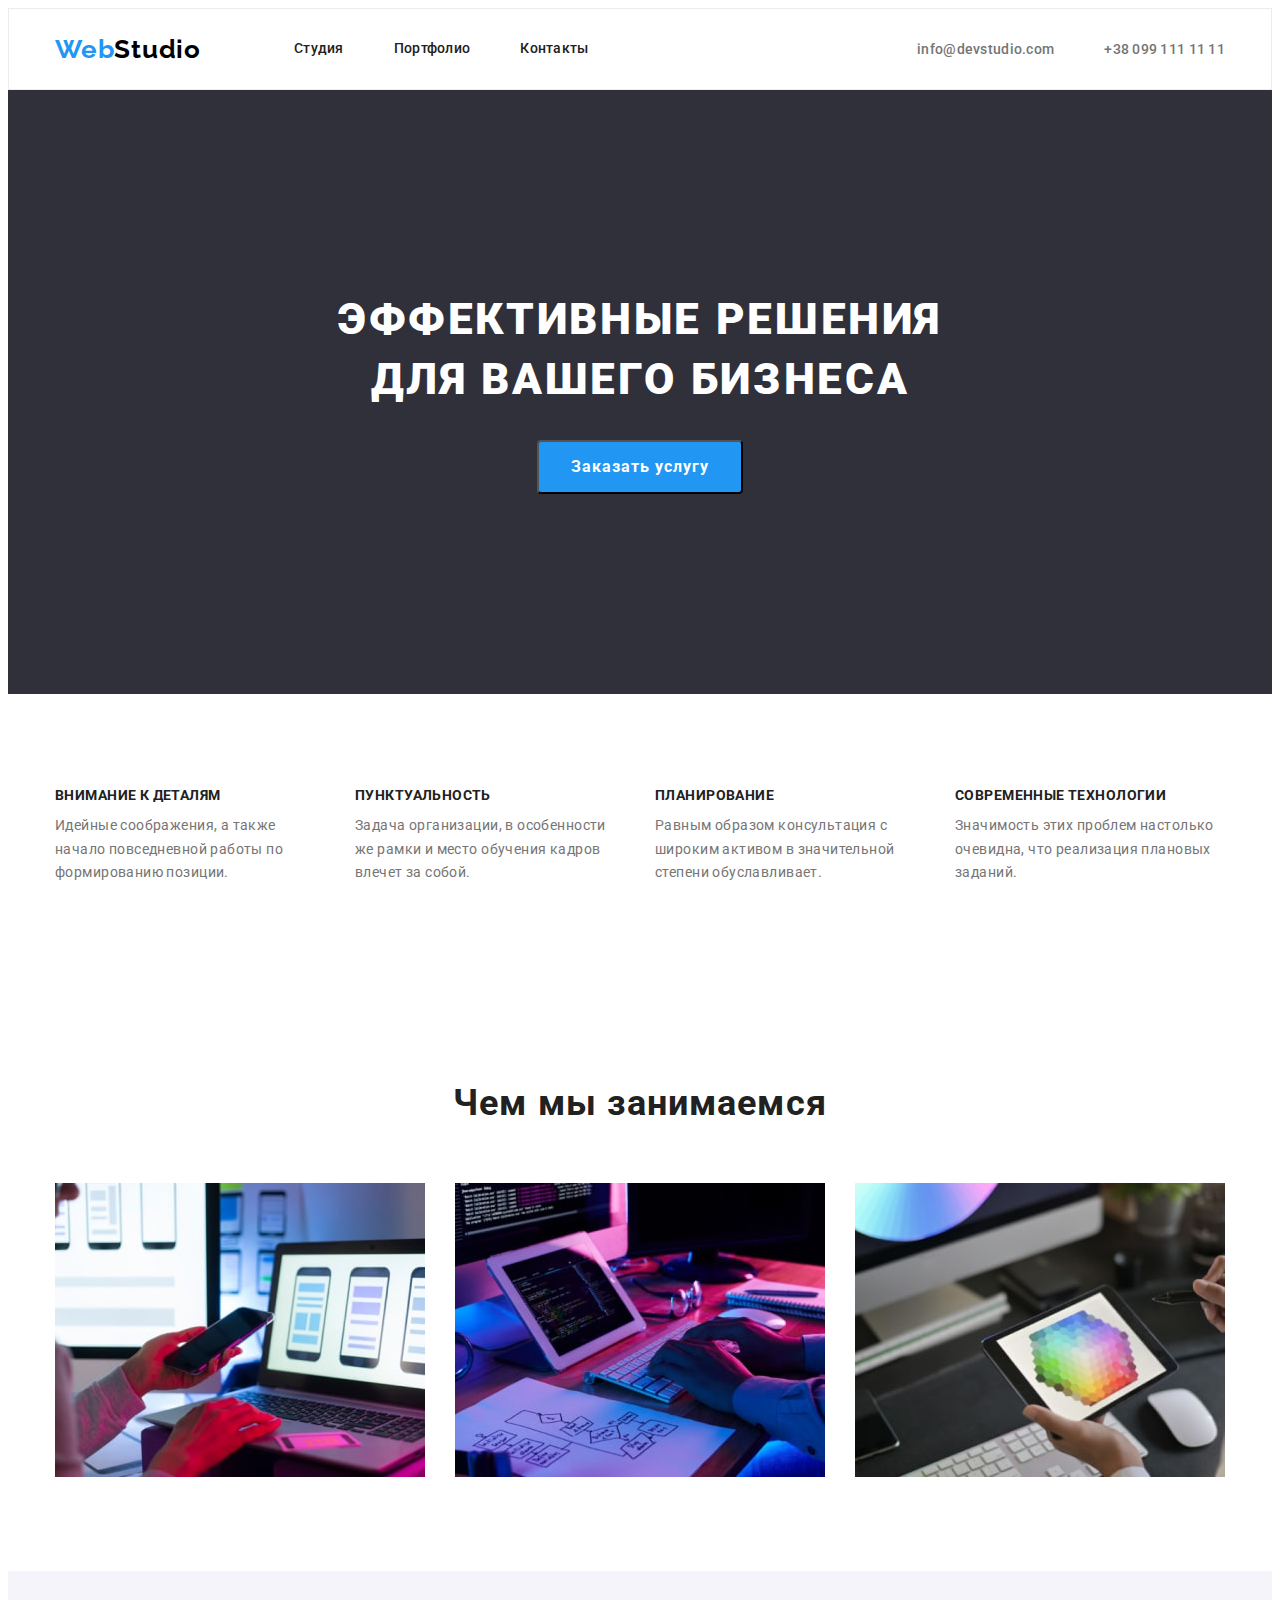
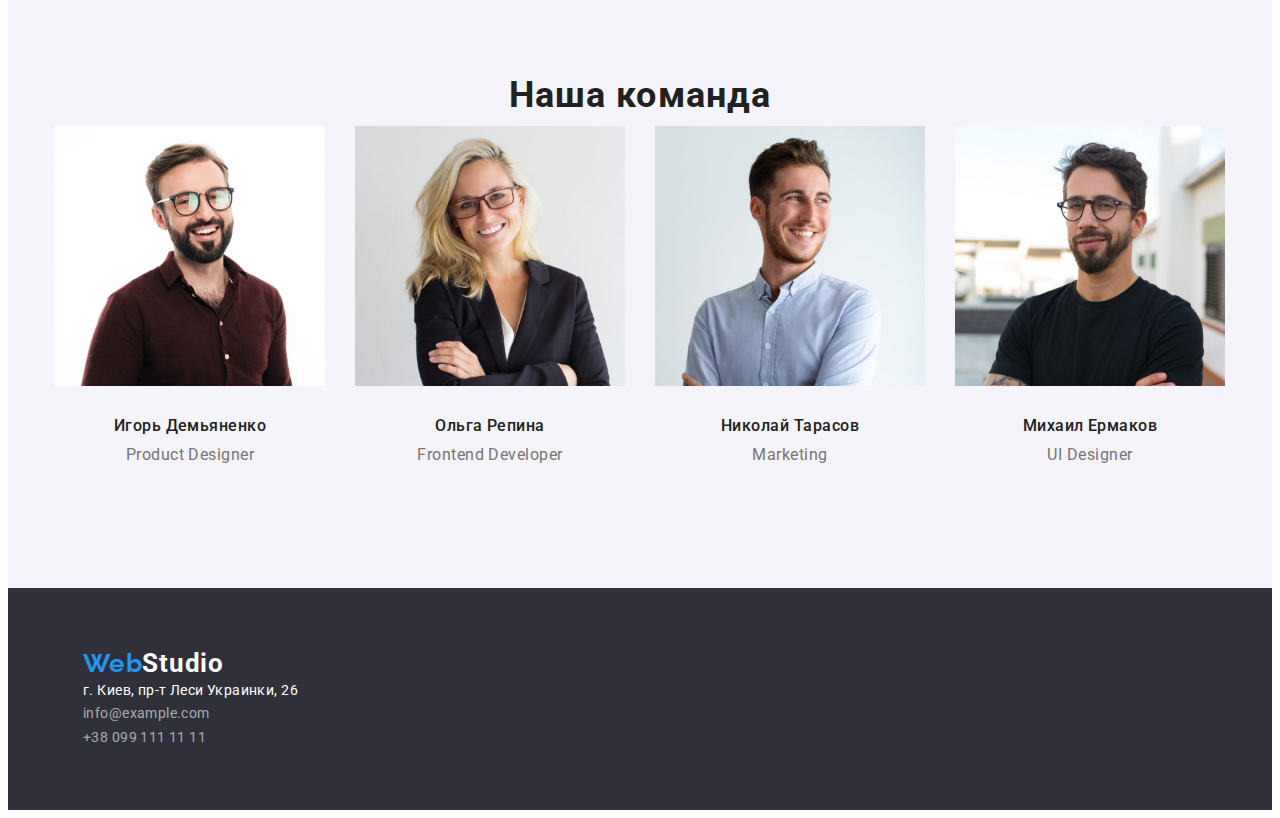
==== commit 60995970: "add css portfolio" ====
--- a/index.html
+++ b/index.html
@@ -87,25 +87,33 @@
       <section class="doing section">
         <div class="container">
           <h2 class="doing-title">Чем мы занимаемся</h2>
-          <ul class="list">
-            <li>
-              <img
+          <ul class="doing-list list">
+            <li class="doing-item">
+              <img
+                class="doing-img"
                 src="./images/img2.jpg"
                 alt="набор алгоритма на компьютере"
                 width="370"
                 height="294"
               />
             </li>
-            <li>
-              <img
+            <li class="doing-item">
+              <img
+                class="doing-img"
                 src="./images/img1.jpg"
                 alt="разработка мобильного приложения"
                 width="370"
                 height="294"
               />
             </li>
-            <li>
-              <img src="./images/img3.jpg" alt="дизайн на планшете" width="370" height="294" />
+            <li class="doing-item">
+              <img
+                class="doing-img"
+                src="./images/img3.jpg"
+                alt="дизайн на планшете"
+                width="370"
+                height="294"
+              />
             </li>
           </ul>
         </div>
--- a/css/styles.css
+++ b/css/styles.css
@@ -11,6 +11,7 @@
   --dignity-bgc: #e5e5e5;
   --dgc-filter: #f5f4fa;
   --border-header: #ececec;
+  --border-portfolio: #eeeeee;
 }
 body {
   font-family: Roboto, sans-serif;
@@ -39,9 +40,11 @@
   text-decoration: none;
 }
 .container {
+  box-sizing: border-box;
+  /* border: solid 1px tomato; */
   width: 1200px;
-  padding-left: 15;
-  padding-right: 15;
+  padding-left: 15px;
+  padding-right: 15px;
   margin: 0 auto;
 }
 /* --------------------HEADER------------------------- */
@@ -177,7 +180,7 @@
   padding-bottom: 94px;
 }
 .dignity-title {
-  margin-top: 0px;
+  margin-top: 0;
   margin-bottom: 10px;
   font-weight: 700;
   font-size: 14px;
@@ -190,10 +193,9 @@
   display: flex;
   margin-top: 0px;
   margin-bottom: 0px;
-  /* outline: 1px solid green; */
 }
 .dignity-item {
-  width: 270;
+  width: 270px;
 }
 .dignity-item + .dignity-item {
   margin-left: 30px;
@@ -217,9 +219,26 @@
   letter-spacing: 0.03em;
   color: var(--second-title-color);
 }
+.doing-list {
+  display: flex;
+}
+.doing-item + .doing-item {
+  margin-left: 30px;
+}
+.doing-img {
+  display: block;
+  max-width: 100%;
+  height: auto;
+}
 /* --------------------НАША КОМАНДА------------------------------ */
 .command {
-  background-color: var(--dignity-bgc);
+  background-color: var(--dgc-filter);
+}
+.command-list {
+  display: flex;
+}
+.command-item:not(:nth-child(4n)) {
+  margin-right: 30px;
 }
 .command-title {
   margin-top: 0;
@@ -258,6 +277,7 @@
 }
 /* --------------------FOOTER----------------------------------- */
 .footer {
+  padding: 60px;
   background: var(--background-title-color);
 }
 .footer-logo-main {
@@ -274,6 +294,12 @@
   line-height: 1.19;
   letter-spacing: 0.03em;
   color: var(--fourth-tittle-color);
+}
+.footer-list {
+  margin-top: 20px;
+}
+.footer-item + .footer-item {
+  margin-top: 9px;
 }
 .footer-link {
   font-size: 14px;
@@ -308,13 +334,14 @@
   color: var(--fourth-tittle-color);
   background: var(--main-title-color);
 }
-.portfolio {
-  margin-top: 94px;
-  margin-bottom: 94px;
-}
 .portfolio-filtr {
+  display: flex;
+  justify-content: center;
   margin-top: 0;
   margin-bottom: 34px;
+}
+.portfolio-filtr-item:not(:last-child) {
+  margin-right: 8px;
 }
 .portfolio-filtr-button {
   background: var(--dgc-filter);
@@ -328,6 +355,11 @@
   letter-spacing: 0.03em;
   color: var(--second-title-color);
 }
+/* ---------------works-------------------------- */
+.works {
+  display: flex;
+  flex-wrap: wrap;
+}
 .works-img {
   display: block;
   max-width: 100%;
@@ -335,15 +367,26 @@
   margin-bottom: 20px;
 }
 .works-item {
+  background: var(--footer-text-color);
+  border: 1px solid var(--border-portfolio);
+  box-sizing: border-box;
+  width: 370px;
+  height: 404px;
+  margin-right: 30px;
   font-weight: 700;
   font-size: 18px;
   line-height: 2;
   letter-spacing: 0.06em;
   color: var(--second-title-color);
 }
+.works-item:nth-child(3n) {
+  margin-right: 0;
+}
+.works-item:nth-child(n + 4) {
+  margin-top: 30px;
+}
 .works-title {
-  margin-top: 0;
-  margin-bottom: 4px;
+  margin: 0px 24px 4px;
   font-weight: 700;
   font-size: 18px;
   line-height: 2;
@@ -351,8 +394,7 @@
   color: var(--second-title-color);
 }
 .works-item-text {
-  margin-top: 0;
-  margin-bottom: 20px;
+  margin: 0px 24px 20px;
   font-weight: 400;
   font-size: 16px;
   line-height: 1.87;
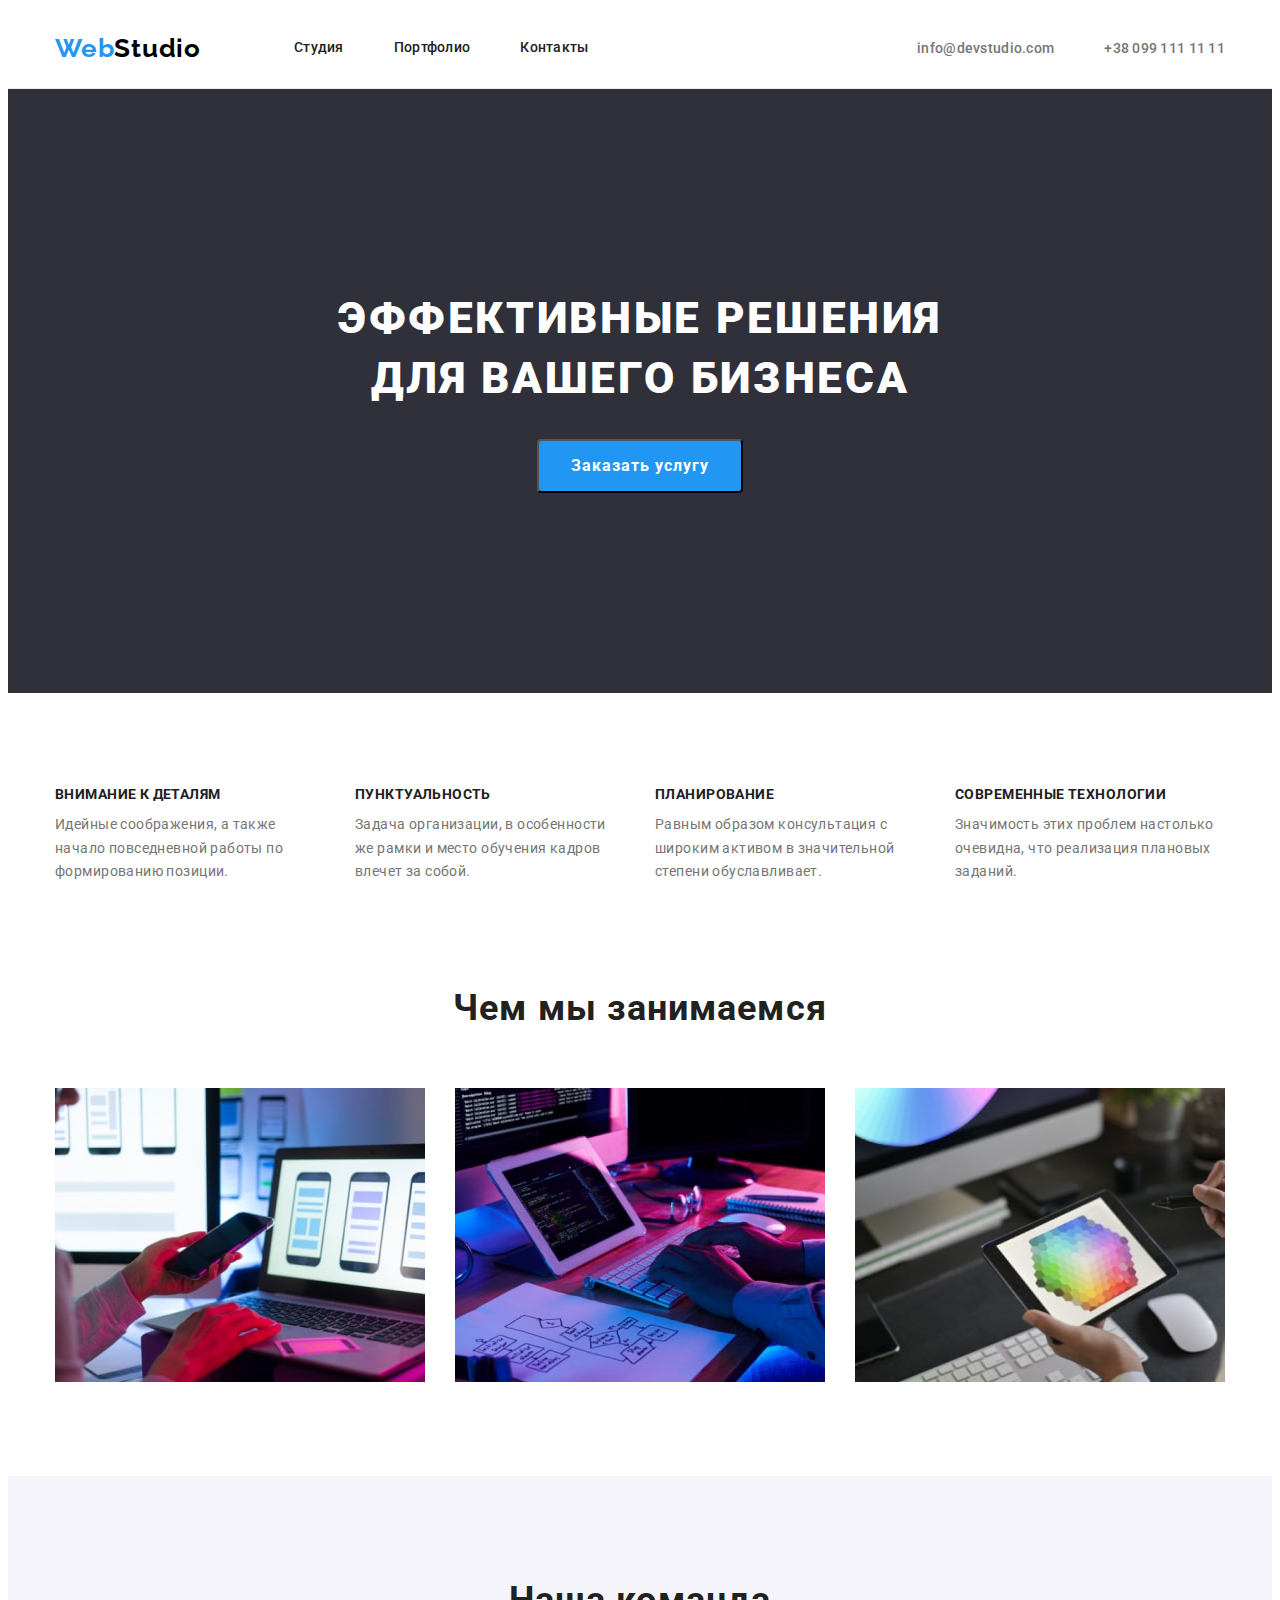
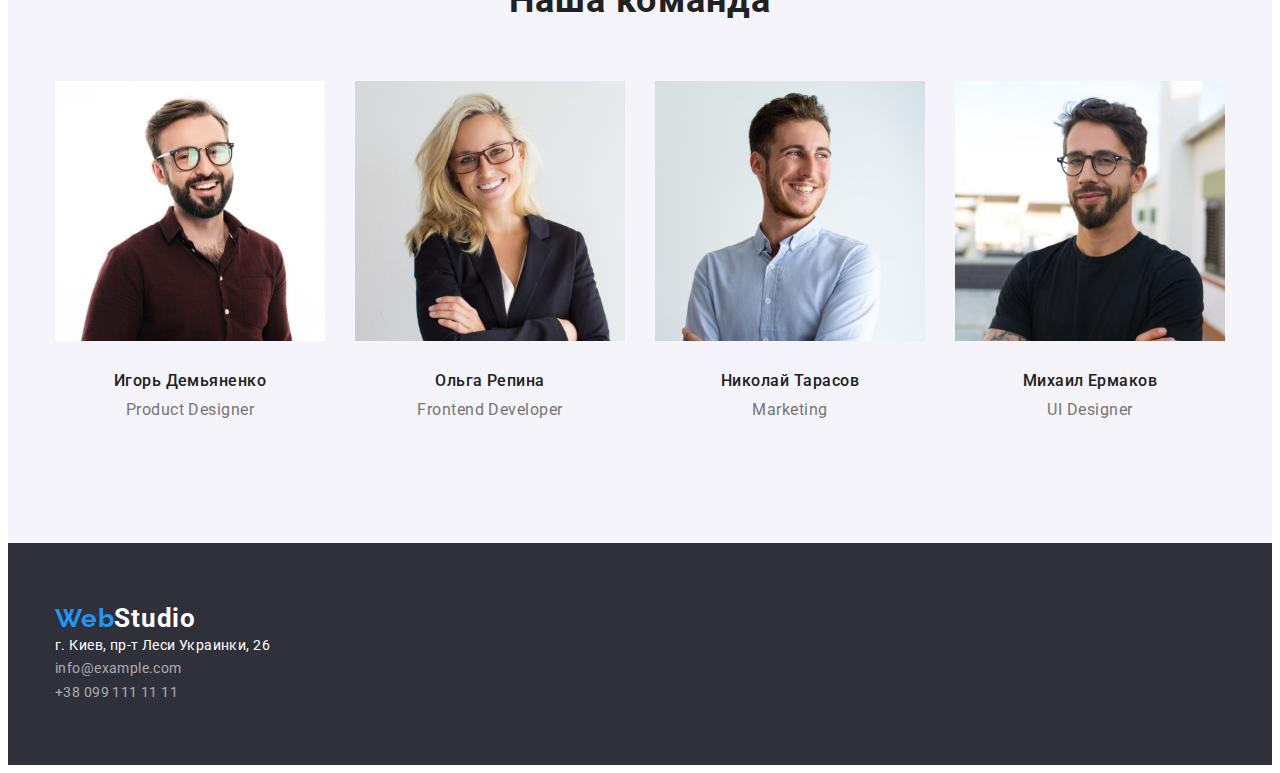
==== commit 66a59ac7: "add hw3" ====
--- a/index.html
+++ b/index.html
@@ -131,8 +131,10 @@
                 width="270"
                 height="260"
               />
-              <h3 class="command-item-title">Игорь Демьяненко</h3>
-              <p class="command-item-text" lang="en">Product Designer</p>
+              <div class="command-item-box">
+                <h3 class="command-item-title">Игорь Демьяненко</h3>
+                <p class="command-item-text" lang="en">Product Designer</p>
+              </div>
             </li>
             <li class="command-item">
               <img
@@ -142,8 +144,10 @@
                 width="270"
                 height="260"
               />
-              <h3 class="command-item-title">Ольга Репина</h3>
-              <p class="command-item-text" lang="en">Frontend Developer</p>
+              <div class="command-item-box">
+                <h3 class="command-item-title">Ольга Репина</h3>
+                <p class="command-item-text" lang="en">Frontend Developer</p>
+              </div>
             </li>
             <li class="command-item">
               <img
@@ -153,8 +157,10 @@
                 width="270"
                 height="260"
               />
-              <h3 class="command-item-title">Николай Тарасов</h3>
-              <p class="command-item-text" lang="en">Marketing</p>
+              <div class="command-item-box">
+                <h3 class="command-item-title">Николай Тарасов</h3>
+                <p class="command-item-text" lang="en">Marketing</p>
+              </div>
             </li>
             <li class="command-item">
               <img
@@ -164,8 +170,10 @@
                 width="270"
                 height="260"
               />
-              <h3 class="command-item-title">Михаил Ермаков</h3>
-              <p class="command-item-text" lang="en">UI Designer</p>
+              <div class="command-item-box">
+                <h3 class="command-item-title">Михаил Ермаков</h3>
+                <p class="command-item-text" lang="en">UI Designer</p>
+              </div>
             </li>
           </ul>
         </div>
--- a/css/styles.css
+++ b/css/styles.css
@@ -50,7 +50,7 @@
 /* --------------------HEADER------------------------- */
 .header {
   background-color: var(--fourth-tittle-color);
-  border: 1px solid var(--border-header);
+  border-bottom: 1px solid var(--border-header);
 }
 .header-main {
   display: flex;
@@ -138,6 +138,7 @@
 }
 /* --------------------HERO---------------------------------- */
 .hero {
+  padding: 200px 0;
   background: var(--background-title-color);
   text-align: center;
 }
@@ -145,7 +146,6 @@
   width: 696px;
   margin-top: 0;
   margin-bottom: 30px;
-  padding-top: 200px;
   margin-left: auto;
   margin-right: auto;
   font-weight: 900;
@@ -159,7 +159,6 @@
 .hero-btn {
   border-radius: 4px;
   padding: 10px 32px;
-  margin-bottom: 200px;
   display: inline-block;
   cursor: progress;
   font-family: inherit;
@@ -209,6 +208,9 @@
   color: var(--main-text-color);
 }
 /* --------------------ЧЕМ МЫ ЗАНИМАЕМСЯ------------------------- */
+.doing.section {
+  padding-top: 0;
+}
 .doing-title {
   margin-top: 0;
   margin-bottom: 50px;
@@ -242,6 +244,7 @@
 }
 .command-title {
   margin-top: 0;
+  margin-bottom: 50px;
   font-weight: 700;
   font-size: 36px;
   line-height: 1.67;
@@ -254,7 +257,11 @@
   max-width: 100%;
   height: auto;
   margin-top: 0;
-  margin-bottom: 30px;
+  margin-bottom: 0;
+}
+.command-item-box {
+  padding-top: 30px;
+  padding-bottom: 30px;
 }
 .command-item-title {
   margin-top: 0;
@@ -268,7 +275,6 @@
 }
 .command-item-text {
   margin-top: 0;
-  margin-bottom: 30px;
   font-size: 16px;
   line-height: 1.187;
   text-align: center;
@@ -277,7 +283,7 @@
 }
 /* --------------------FOOTER----------------------------------- */
 .footer {
-  padding: 60px;
+  padding: 60px 0;
   background: var(--background-title-color);
 }
 .footer-logo-main {
@@ -338,7 +344,7 @@
   display: flex;
   justify-content: center;
   margin-top: 0;
-  margin-bottom: 34px;
+  margin-bottom: 50px;
 }
 .portfolio-filtr-item:not(:last-child) {
   margin-right: 8px;
@@ -364,7 +370,9 @@
   display: block;
   max-width: 100%;
   height: auto;
-  margin-bottom: 20px;
+}
+.works-item-cont {
+  padding: 20px 24px;
 }
 .works-item {
   background: var(--footer-text-color);
@@ -386,7 +394,7 @@
   margin-top: 30px;
 }
 .works-title {
-  margin: 0px 24px 4px;
+  margin-bottom: 4px;
   font-weight: 700;
   font-size: 18px;
   line-height: 2;
@@ -394,7 +402,6 @@
   color: var(--second-title-color);
 }
 .works-item-text {
-  margin: 0px 24px 20px;
   font-weight: 400;
   font-size: 16px;
   line-height: 1.87;
